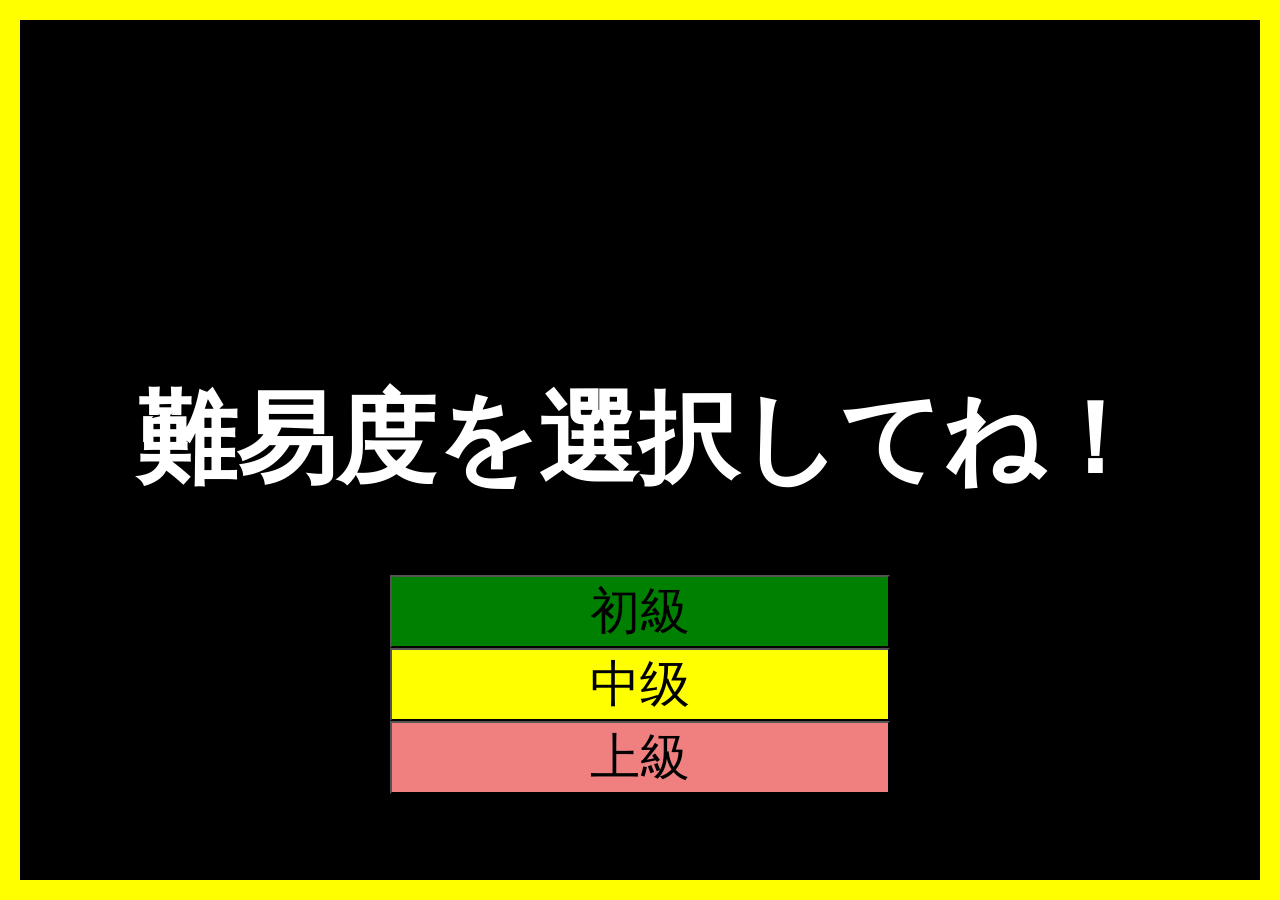
==== Select Difficulty.html @ aee33a62 "first commit" ====
<!DOCTYPE html>
<html lang="ja">
    <head>
        <meta charset="utf-8">
        <meta name="viewport" content="width=device-width, initial-scale=1">
        <title>オレカバトル２クイズ問題</title>
        <link rel="stylesheet" href="styles.css">
    </head>
    <body>
        <div class="quiz">
            <h1>難易度を選択してね！</h1>
            <div class="button-container">
            <button class="button1">初級</button>
            <button class="button2">中级</button>
            <button class="button3">上級</button>
        </div>
          </div>
        <script src="script.js" defer></script>
    </body>
</html>
---- styles.css ----
body{
    margin:0;
    padding:0;
}
h1{
    color:white;
    font-size: 100px;
    text-align: center;
    font-family:ifont, fantasy;
}
.quiz{
background-color:black;
border: 20px solid yellow;
width: 100vw;
height: 100vh;
display: flex;
justify-content: center;
align-items: center;
box-sizing: border-box;
flex-direction: column;
}
.start{
    background-color:red;
    color:white;
    font-size: 70px;
    border-radius: 10px;
    width: 700px;
    height: 200px;
    margin-top:120px;
}
.start:hover{
    background-color:white;
    color:black;
}
.button-container{
    display: flex;
    flex-direction: column;
    align-items: stretch;
    width: 500px;
    height: 20px;
}
.button-container:hover{
    background-color:white;
    color:black;
}
.button1{
    background-color:green;
    color:black;
    font-size: 50px;
}
.button2{
    background-color:yellow;
    color:black;
    font-size: 50px;
}
.button3{
    background-color:lightcoral;
    color:black;
    font-size: 50px;
}
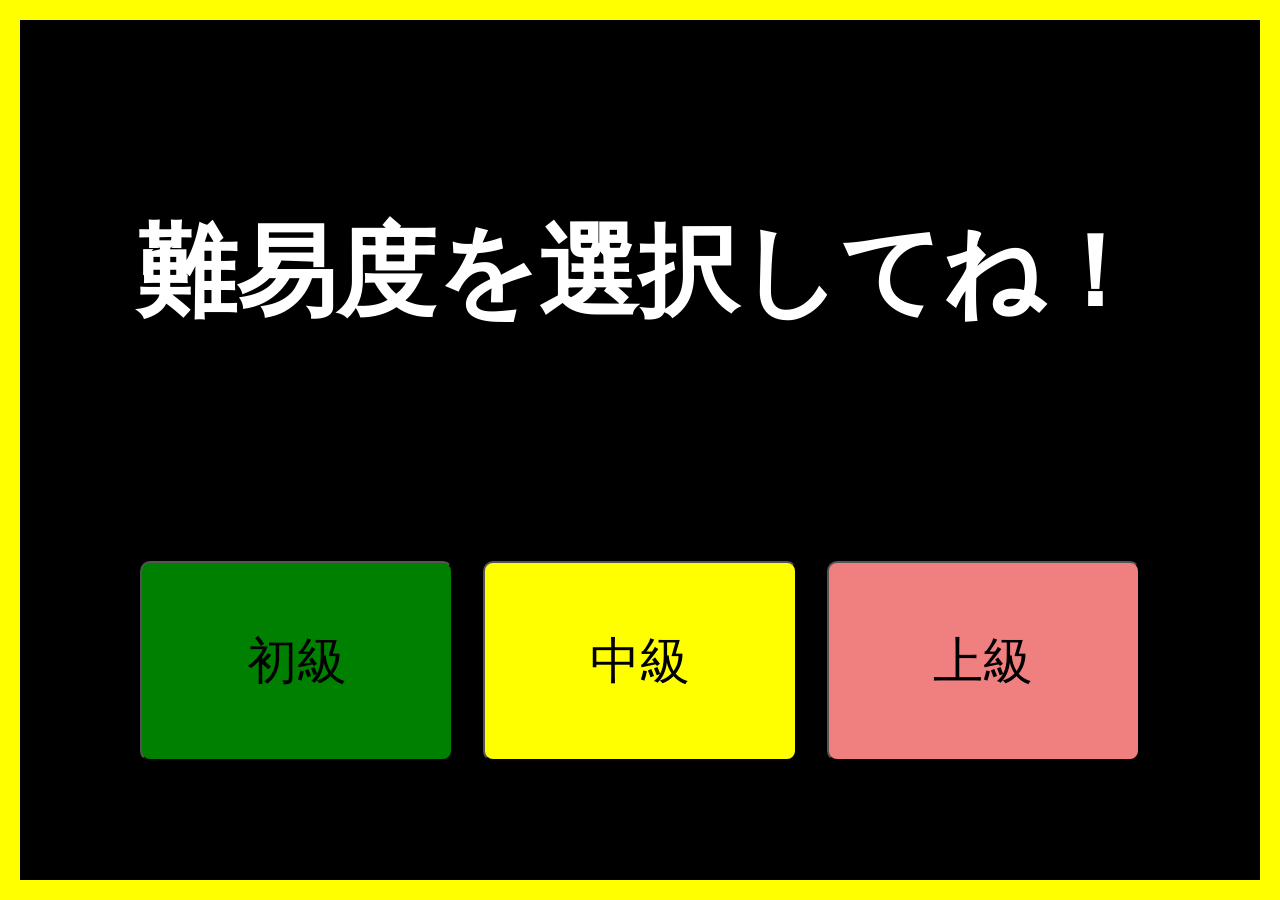
==== commit a103aa97: "オレカバトル２クイズ問題" ====
--- a/Select Difficulty.html
+++ b/Select Difficulty.html
@@ -10,11 +10,23 @@
         <div class="quiz">
             <h1>難易度を選択してね！</h1>
             <div class="button-container">
-            <button class="button1">初級</button>
-            <button class="button2">中级</button>
-            <button class="button3">上級</button>
+            <button class="easy_btn">初級</button>
+            <button class="normal_btn">中級</button>
+            <button class="hard_btn">上級</button>
         </div>
           </div>
+          <div class="Quiz" style="display: none;">
+            <h2 class="question"></h2>
+          <div class="result"></div>
+            <button class="retry-btn" onclick="gotoHome()">難易度選択画面に戻る</button>
+            <div class="answer-buttons">
+                <button class="choice-btn"></button>
+                <button class="choice-btn"></button>
+                <button class="choice-btn"></button>
+            </div>
+          </div>
+        </div>
+    </body>
         <script src="script.js" defer></script>
     </body>
 </html>
--- a/styles.css
+++ b/styles.css
@@ -7,6 +7,7 @@
     font-size: 100px;
     text-align: center;
     font-family:ifont, fantasy;
+    margin-bottom: 120px;
 }
 .quiz{
 background-color:black;
@@ -26,35 +27,163 @@
     border-radius: 10px;
     width: 700px;
     height: 200px;
-    margin-top:120px;
+    cursor: pointer;
+    box-shadow: 0px 8px #000000;
+    position: relative;
+    top:0px;
 }
 .start:hover{
     background-color:white;
     color:black;
 }
+.start:active{
+    box-shadow: 0px 2px #000000;
+    top:6px;
+}
 .button-container{
     display: flex;
-    flex-direction: column;
-    align-items: stretch;
-    width: 500px;
-    height: 20px;
+  justify-content: center; 
+    width: 100%;
+    max-width: 1000px;
+    padding: 0 20px;
+    gap: 30px;
+    margin-top: 100px;
+    height: 200px;
 }
-.button-container:hover{
+.button-container button:hover{
     background-color:white;
     color:black;
 }
-.button1{
+.easy_btn{
+    flex: 1;
     background-color:green;
     color:black;
     font-size: 50px;
+    border-radius: 10px;
+    cursor: pointer;
+     box-shadow: 0px 8px #000000;
+    position: relative;
+    top:0px;
 }
-.button2{
+.easy_btn:active{
+    box-shadow: 0px 2px #000000;
+    top:6px;
+}
+.normal_btn{
+    flex: 1;
     background-color:yellow;
     color:black;
+    border-radius: 10px;
     font-size: 50px;
+    cursor: pointer;
+     box-shadow: 0px 8px #000000;
+    position: relative;
+    top:0px;
 }
-.button3{
+.normal_btn:active{
+    box-shadow: 0px 2px #000000;
+    top:6px;
+}
+.hard_btn{
+    flex: 1;
     background-color:lightcoral;
     color:black;
     font-size: 50px;
+    border-radius: 10px;
+    cursor: pointer;
+     box-shadow: 0px 8px #000000;
+    position: relative;
+    top:0px;
+}
+.hard_btn:active{
+    box-shadow: 0px 2px #000000;
+    top:6px;
+}
+.Quiz{
+    display: block;
+    text-align: center;
+    background-color:black;
+    border: 20px solid yellow;
+    width: 100vw;
+    height: 100vh;
+    justify-content: center;
+    align-items: center;
+    box-sizing: border-box;
+    flex-direction: column;
+}
+.answer-buttons{
+    display: flex;
+    justify-content: center;
+    gap:50px;
+    margin-top:40px;
+}
+.choice-btn{
+    width: 300px;
+    height: 220px; display: inline-block;
+    background-color: red;
+    color: white;
+    border:none;
+    cursor: pointer;
+    font-size:50px;
+    border-radius: 10px;
+    margin-top: 100px;
+     box-shadow: 0px 8px #000000;
+    position: relative;
+    top:0px;
+}
+.choice-btn:hover{
+    background-color: white;
+    color: black;
+}
+.choice-btn:active{
+    box-shadow: 0px 2px #000000;
+    top:6px;
+}
+.question{
+    font-size: 60px;
+    color:white;
+    margin-bottom: 20px;
+}
+.result{
+    font-size:30px;
+    font-weight:bold;
+    color: white;
+    text-align: center;
+}
+.retry-btn{
+    display:none;
+    width: 300px;
+    height: 200px;
+    background-color: red;
+    color: white;
+    cursor: pointer;
+    font-size:50px;
+    border-radius: 10px;
+    margin-top: 100px;
+     box-shadow: 0px 8px #000000;
+    position: relative;
+    top:0px;
+}
+.retry-btn:active{
+    box-shadow: 0px 2px #000000;
+    top:6px;
+}
+@media (max-width: 768px) {
+  .button-container {
+    flex-direction: column; 
+    height: auto;           
+    gap: 15px;             
+  }
+
+  
+  .answer-buttons {
+    flex-direction: column; 
+    gap: 15px;
+  }
+
+  
+  .easy_btn, .normal_btn, .hard_btn, .choice-btn {
+    width: 100%;       
+    font-size: 30px;   
+  }
 }
